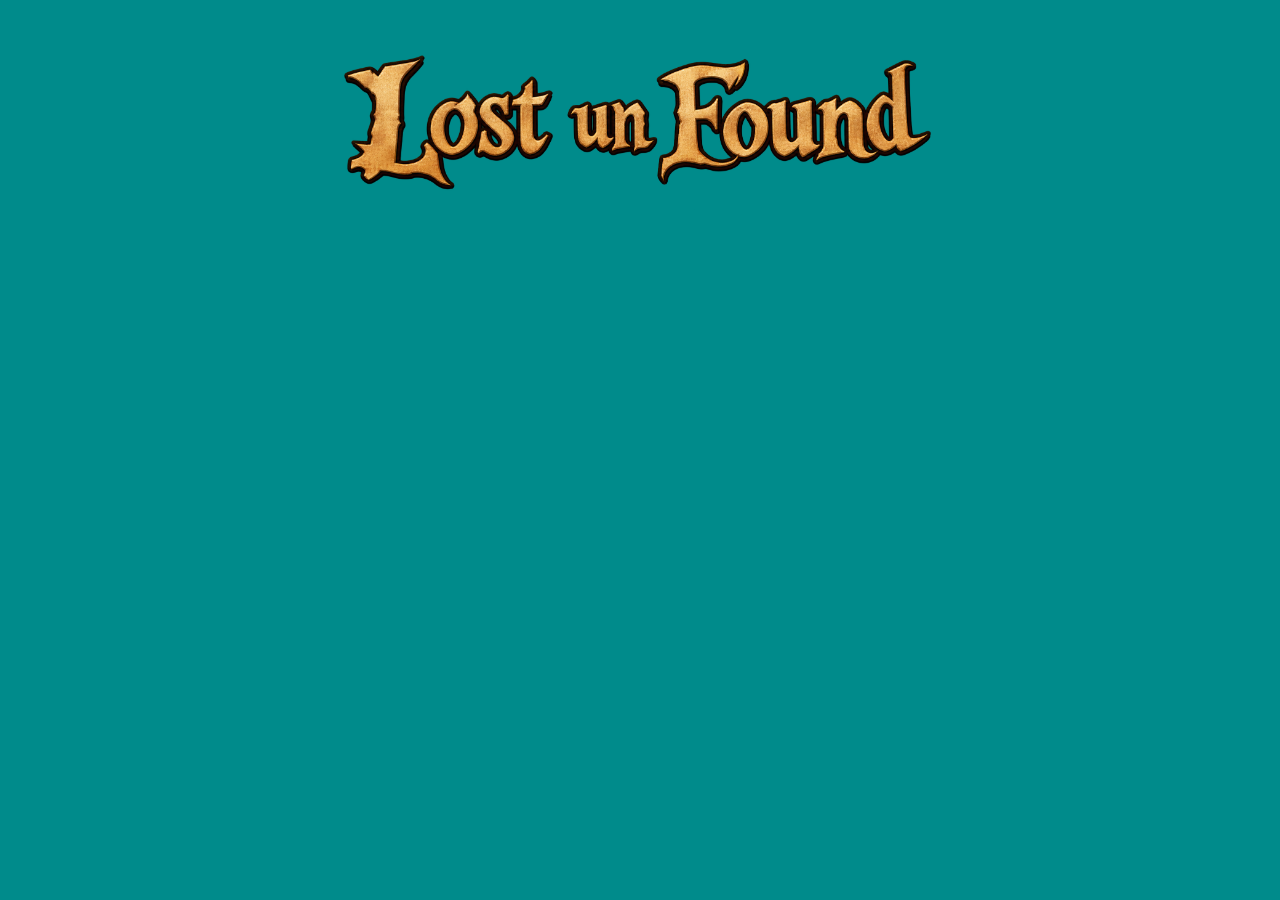
==== index.html @ d98f2876 "README.md update | Icon.ico & Title.png implementation into index.html" ====
<!DOCTYPE html>
<html lang="en">
<head>
    <meta charset="UTF-8">
    <link rel="stylesheet" href="index_style.css">
    <link href="https://fonts.googleapis.com/css2?family=Pirata+One&display=swap" rel="stylesheet">

    <link rel="icon" href="/assets/Icon.ico" type="image/x-icon">
    <title>LostUnFound</title>
</head>
<body>
<!-- Comment
    is like this-->


<img src="assets/Title.png" class="title_hp"/>
<h1>

</h1>
    <p>

    </p>
    <script>

    </script>
</body>
</html>
---- index_style.css ----
.pirate-text {
    font-family: 'Pirata One', fantasy;
}

.title_hp{
    display: block;
    margin: 0 auto;
    height: auto;
    width: 100%;
    max-width: 50vw;
}
body {
    background: darkcyan;
}
/*
h1 {
    text-align: center;
    font-size: 500%;
    font-family: "Pirata One";
    -webkit-text-stroke: 1px antiquewhite;
    color:  gold;
                                                                      ***
    filter: drop-shadow(4px 4px 0px rgba(0, 0, 0, 1));
*/
/* *** h-offset | v-offset | blur | color
};
*/
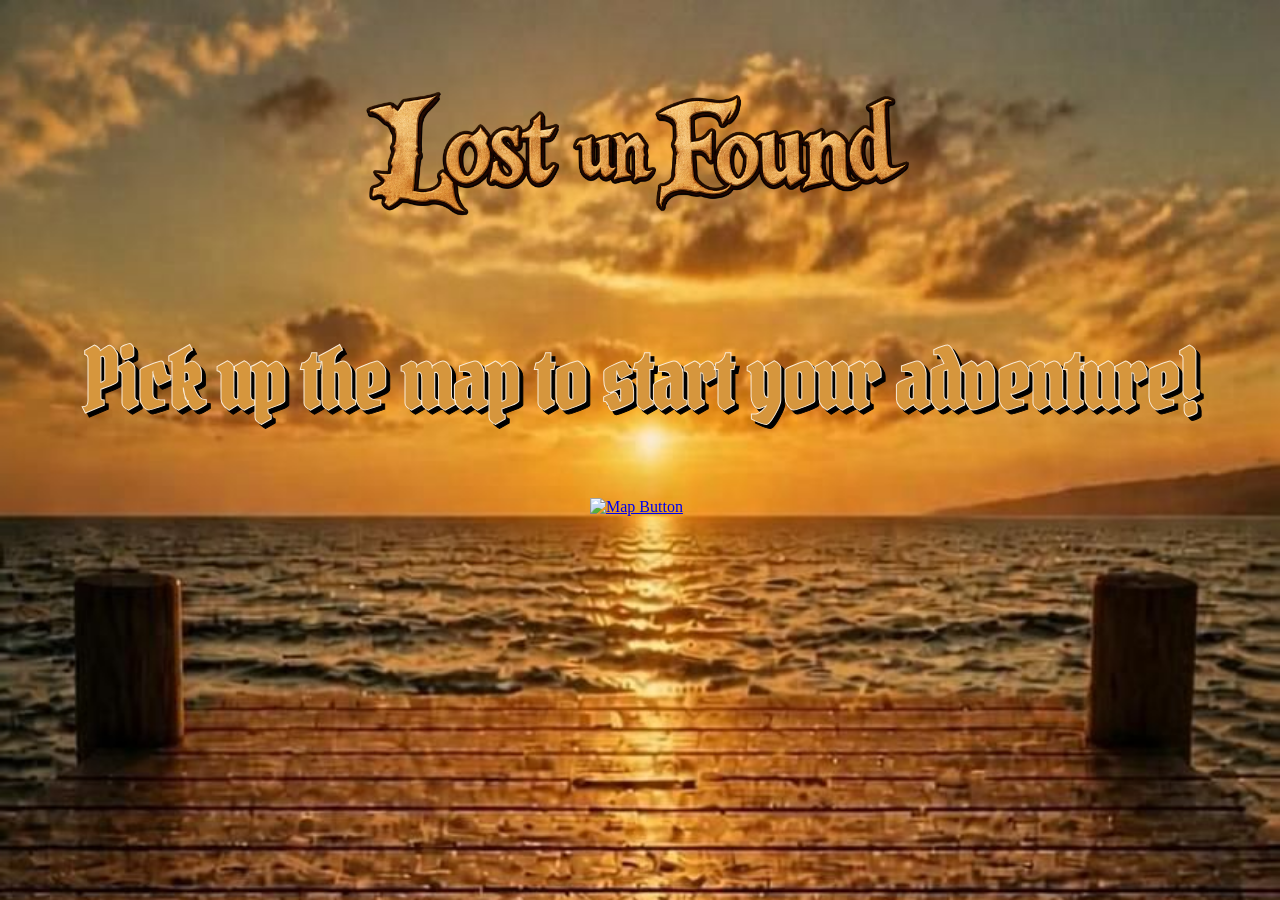
==== commit 90e84fa5: "Added header (shows when scrolling) Different layout optimizations for Desktop/Mobile Added button t" ====
--- a/index.html
+++ b/index.html
@@ -1,27 +1,40 @@
 <!DOCTYPE html>
 <html lang="en">
-<head>
-    <meta charset="UTF-8">
-    <link rel="stylesheet" href="index_style.css">
-    <link href="https://fonts.googleapis.com/css2?family=Pirata+One&display=swap" rel="stylesheet">
+<script src="index_script.js" defer></script>
 
-    <link rel="icon" href="/assets/Icon.ico" type="image/x-icon">
-    <title>LostUnFound</title>
-</head>
-<body>
-<!-- Comment
-    is like this-->
+    <head>
+        <meta charset="UTF-8">
+        <meta name="viewport" content="width=device-width, initial-scale=1, user-scalable=no" />
+        <link rel="stylesheet" href="index_style.css">
+        <link href="https://fonts.googleapis.com/css2?family=Pirata+One&display=swap" rel="stylesheet">
+
+        <!-- Tab bar -->
+        <link rel="icon" href="/assets/Icon.ico" type="image/x-icon">
+        <title>LostUnFound</title>
+    </head>
+
+        <body>
+            <!-- Header -->
+            <header class="header" id="header">
 
 
-<img src="assets/Title.png" class="title_hp"/>
-<h1>
+                <img src="assets/Title.png" alt="Lost un Found"/>
 
-</h1>
-    <p>
+            </header>
 
-    </p>
-    <script>
+            <!-- Main Body -->
+            <img src="assets/Title.png" class="title-image" alt="Lost un Found"/>
+            <h2>
+                Pick up the map to start your adventure!
+            </h2>
 
-    </script>
-</body>
+            <a class="map-button" href="app.html" aria-label="Open map">
+                <img src="https://cdn-icons-png.flaticon.com/512/1355/1355893.png" alt="Map Button">
+            </a>
+
+        </body>
+
+    <footer>
+
+    </footer>
 </html>
--- a/index_style.css
+++ b/index_style.css
@@ -1,27 +1,93 @@
-.pirate-text {
-    font-family: 'Pirata One', fantasy;
+#header {
+    position: fixed;
+    inset: 0 0 auto;
+    z-index: 10;
+    padding: 0.5rem 1rem;
+    transform: translateY(-100%);
+    transition: transform 0.3s ease;
 }
 
-.title_hp{
+#header img {
+    background: saddlebrown ;
     display: block;
+    width: 160px;
+    height: auto;
     margin: 0 auto;
+}
+
+#header.visible {
+    transform: translateY(0);
+}
+
+.title-image {
+    display: block;
+    width: 100%;
     height: auto;
-    width: 100%;
-    max-width: 50vw;
+    max-inline-size: 50%;
+    margin: 0 auto;
+    /*transition: opacity 0.2s ease;*/
 }
-body {
-    background: darkcyan;
+
+/*
+.title-image.hidden {
+    opacity: 0;
 }
-/*
-h1 {
+*/
+
+body{
+                /* TEMPORARY IMAGE v */
+    background-image: url("assets/Dock.png");
+    background-size: cover;
+    background-repeat: no-repeat;
+    padding: 3rem;
+    margin: 0;
+}
+
+h2 {
     text-align: center;
     font-size: 500%;
-    font-family: "Pirata One";
+    font-family: "Pirata One", serif;
     -webkit-text-stroke: 1px antiquewhite;
-    color:  gold;
-                                                                      ***
+    color: #d6963d;
+
+    /* *** h-offset | v-offset | blur | color*/
     filter: drop-shadow(4px 4px 0px rgba(0, 0, 0, 1));
-*/
-/* *** h-offset | v-offset | blur | color
-};
-*/+}
+
+.map-button {
+    display: block;
+    width: fit-content;
+    margin-inline: auto;
+}
+
+.map-button img {
+    display: block;
+    width: 100px;
+    height: 100px;
+    object-fit: contain;
+    transition: transform 0.2s ease;
+}
+
+.map-button:hover img {
+    transform: scale(1.2);
+}
+
+
+
+
+/*  Mobile  */
+@media (max-width: 600px) {
+    body {
+        padding: 1rem;
+    }
+
+    .title-image {
+        max-inline-size: 80%;
+    }
+
+    .map-button img {
+        width: 50px;
+        height: 50px;
+        object-fit: contain;
+    }
+}
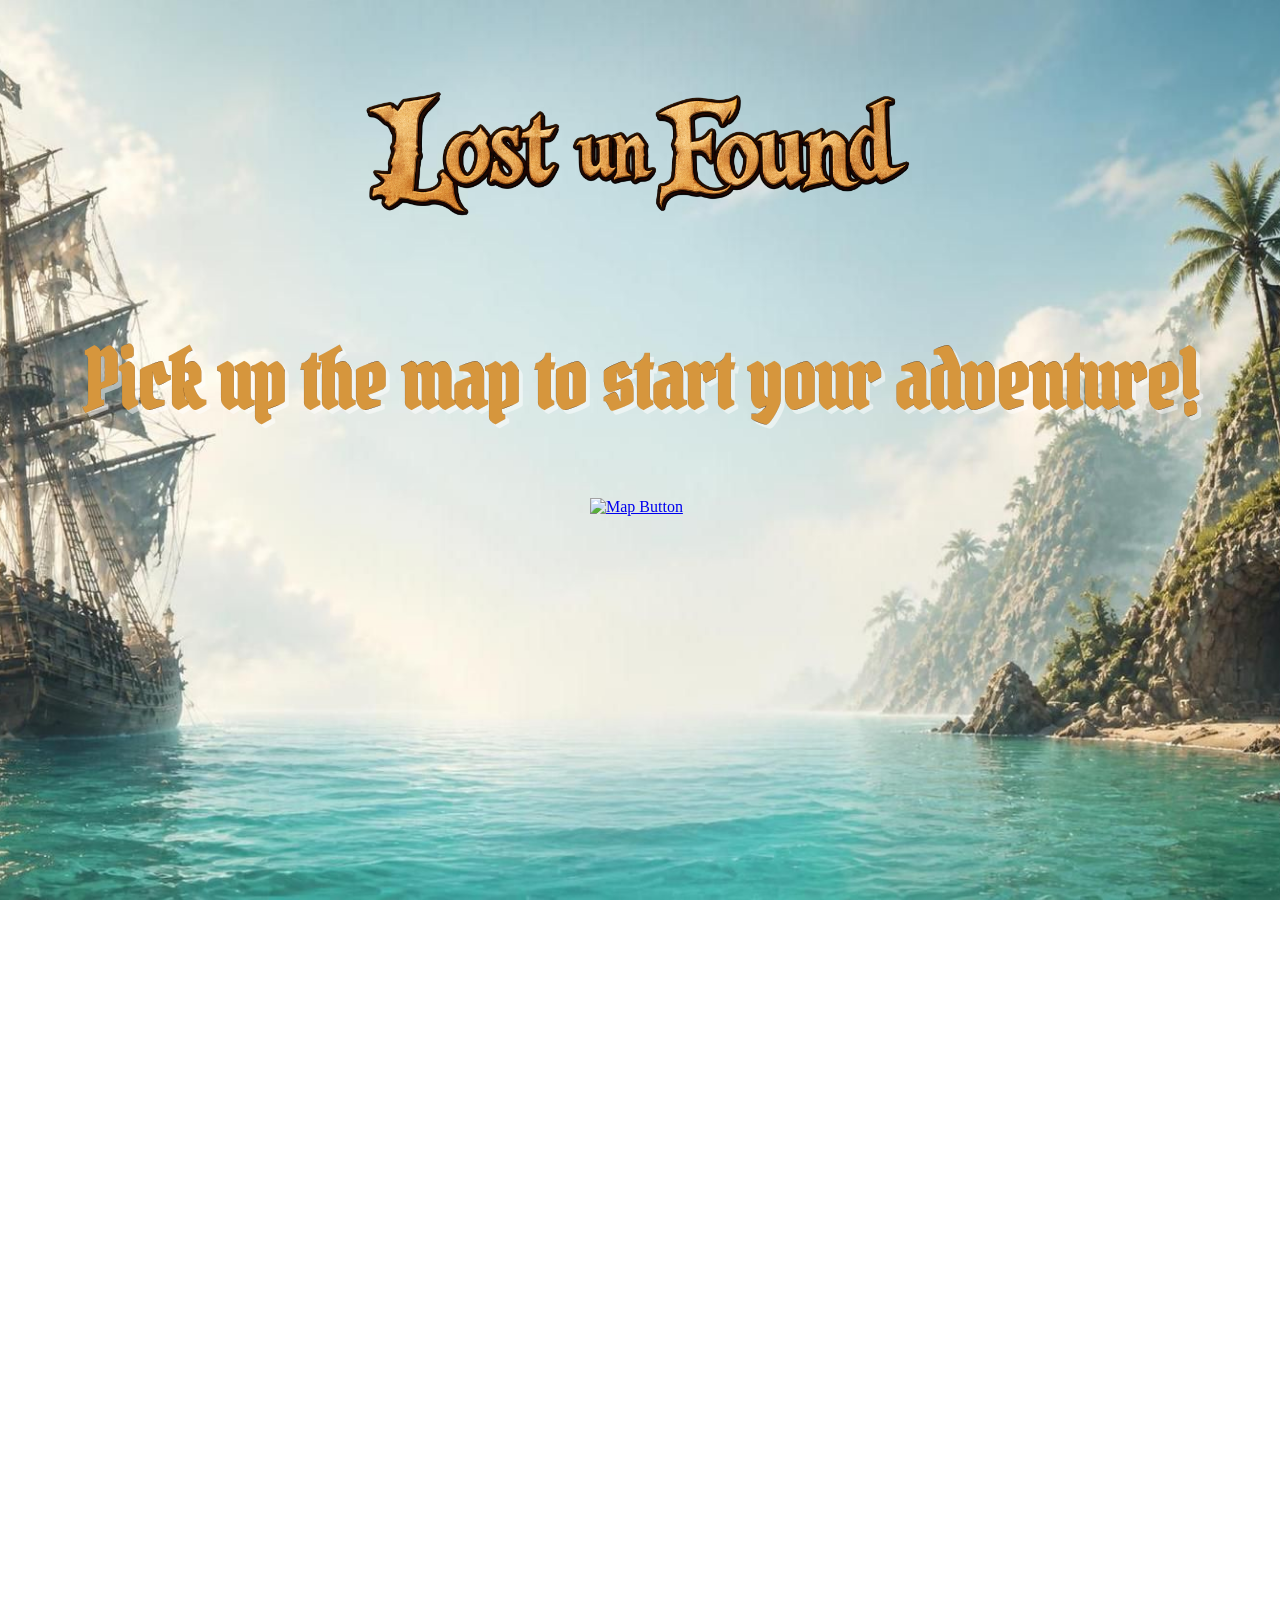
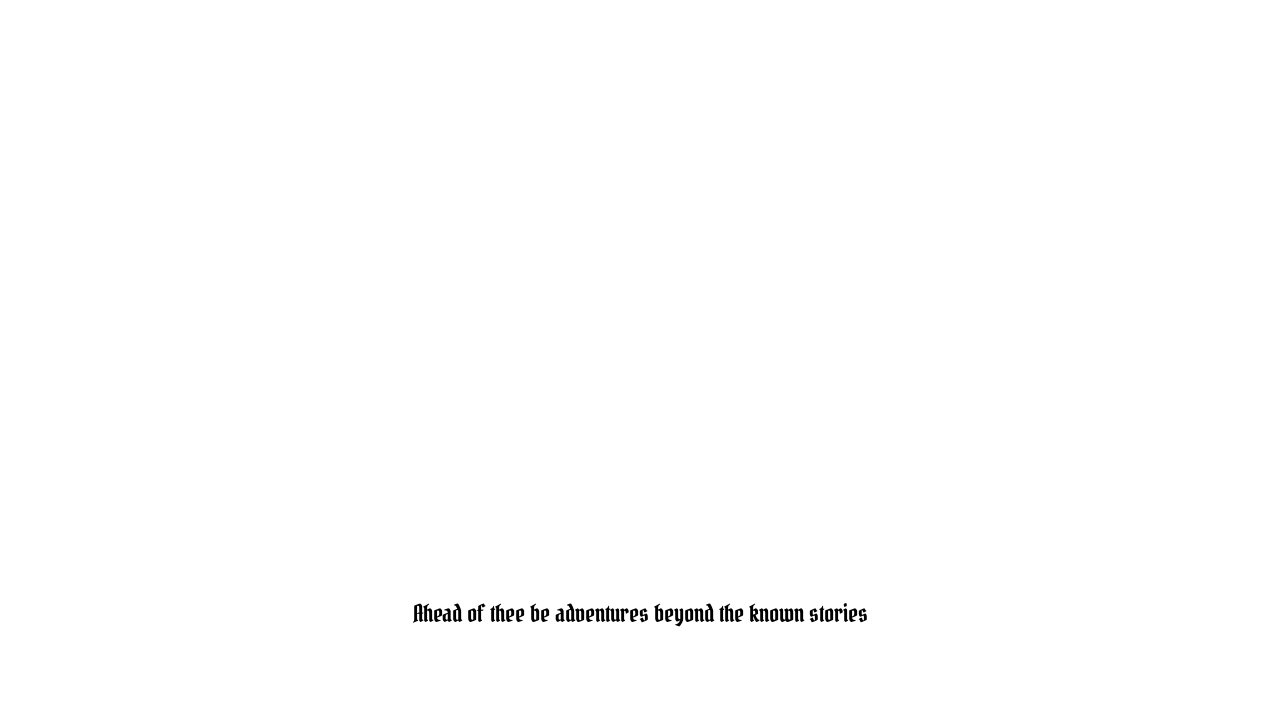
==== commit ecc9899b: "Welcome Page README Replaced wallpaper picture" ====
--- a/index.html
+++ b/index.html
@@ -14,9 +14,10 @@
     </head>
 
         <body>
+
+
             <!-- Header -->
             <header class="header" id="header">
-
 
                 <img src="assets/Title.png" alt="Lost un Found"/>
 
@@ -24,13 +25,18 @@
 
             <!-- Main Body -->
             <img src="assets/Title.png" class="title-image" alt="Lost un Found"/>
-            <h2>
+            <h2 class="start-prompt">
                 Pick up the map to start your adventure!
             </h2>
 
             <a class="map-button" href="app.html" aria-label="Open map">
                 <img src="https://cdn-icons-png.flaticon.com/512/1355/1355893.png" alt="Map Button">
             </a>
+            <p class="first-normal-text">
+                Ahead of thee be adventures beyond the known stories
+
+            </p>
+
 
         </body>
 
--- a/index_style.css
+++ b/index_style.css
@@ -1,23 +1,62 @@
+@keyframes fade-in {
+    from { opacity: 0; }
+    to   { opacity: 1; }
+}
+
+@keyframes slide-up {
+    from { transform: translateY(100%) }
+    to   { transform: translateY(0%) }
+}
+
+@keyframes slide-down {
+    from { transform: translateY(-100%) }
+    to   { transform: translateY(0%) }
+
+}
+
 #header {
     position: fixed;
     inset: 0 0 auto;
     z-index: 10;
     padding: 0.5rem 1rem;
-    transform: translateY(-100%);
-    transition: transform 0.3s ease;
 }
 
 #header img {
-    background: saddlebrown ;
+
     display: block;
     width: 160px;
     height: auto;
     margin: 0 auto;
+    visibility: hidden;
 }
 
-#header.visible {
-    transform: translateY(0);
+
+body {
+    position: relative;
+    padding: 3rem;
+    margin: 0;
+    background: url("assets/Sea.jpeg") top center / cover no-repeat fixed;
 }
+
+/*
+body::before {
+    content: "";
+    position: absolute;
+    inset: 0;
+    background: url("assets/Sea.jpeg")  top center / cover no-repeat;
+    z-index: -2;
+}
+*/
+/*
+body::after {
+    content: "";
+    position: fixed;
+    inset: 0;
+    background: rgba(0, 0, 0, 0);
+    z-index: -1;
+}
+*/
+
 
 .title-image {
     display: block;
@@ -25,39 +64,32 @@
     height: auto;
     max-inline-size: 50%;
     margin: 0 auto;
-    /*transition: opacity 0.2s ease;*/
+    animation: fade-in 4s ease 0.5s both;
 }
 
-/*
-.title-image.hidden {
-    opacity: 0;
-}
-*/
-
-body{
-                /* TEMPORARY IMAGE v */
-    background-image: url("assets/Dock.png");
-    background-size: cover;
-    background-repeat: no-repeat;
-    padding: 3rem;
+.title-image-copy {
+    position: fixed;
+    top: 0;
+    left: 0;
+    z-index: 20;
+    display: block;
+    height: auto;
+    max-inline-size: none;
     margin: 0;
+    pointer-events: none;
+    animation: none;
+    will-change: transform, width;
 }
 
-h2 {
-    text-align: center;
-    font-size: 500%;
-    font-family: "Pirata One", serif;
-    -webkit-text-stroke: 1px antiquewhite;
-    color: #d6963d;
-
-    /* *** h-offset | v-offset | blur | color*/
-    filter: drop-shadow(4px 4px 0px rgba(0, 0, 0, 1));
+.start-prompt {
+    animation: fade-in 5s ease 1.5s both, slide-down 2.5s ease-in-out 1.5s both;
 }
 
 .map-button {
     display: block;
     width: fit-content;
     margin-inline: auto;
+    animation: fade-in 1s ease 3s both, slide-up 750ms ease-in-out 3s both;
 }
 
 .map-button img {
@@ -66,23 +98,48 @@
     height: 100px;
     object-fit: contain;
     transition: transform 0.2s ease;
+
 }
 
 .map-button:hover img {
     transform: scale(1.2);
 }
 
+h2 {
+    text-align: center;
+    font-size: 500%;
+    font-family: "Pirata One", serif;
+    -webkit-text-stroke: 0.001em #1a0400;
+    color: #d6963d;
+    /* *** h-offset | v-offset | blur | color*/
+    filter: drop-shadow(4px 4px 0px rgba(500, 500, 500, 0.5));
+}
 
+p {
+    text-align: center;
+    font-size: 150%;
+    font-family: "Pirata One", serif;
 
+}
+
+.first-normal-text {
+    margin-top: 100rem; /*12rem;*/
+}
 
 /*  Mobile  */
 @media (max-width: 600px) {
     body {
         padding: 1rem;
+        background: url("assets/Vertical-Sea.jpeg") top center / cover no-repeat fixed;
+
     }
 
     .title-image {
         max-inline-size: 80%;
+    }
+
+    h2 {
+        font-size: 200%;
     }
 
     .map-button img {
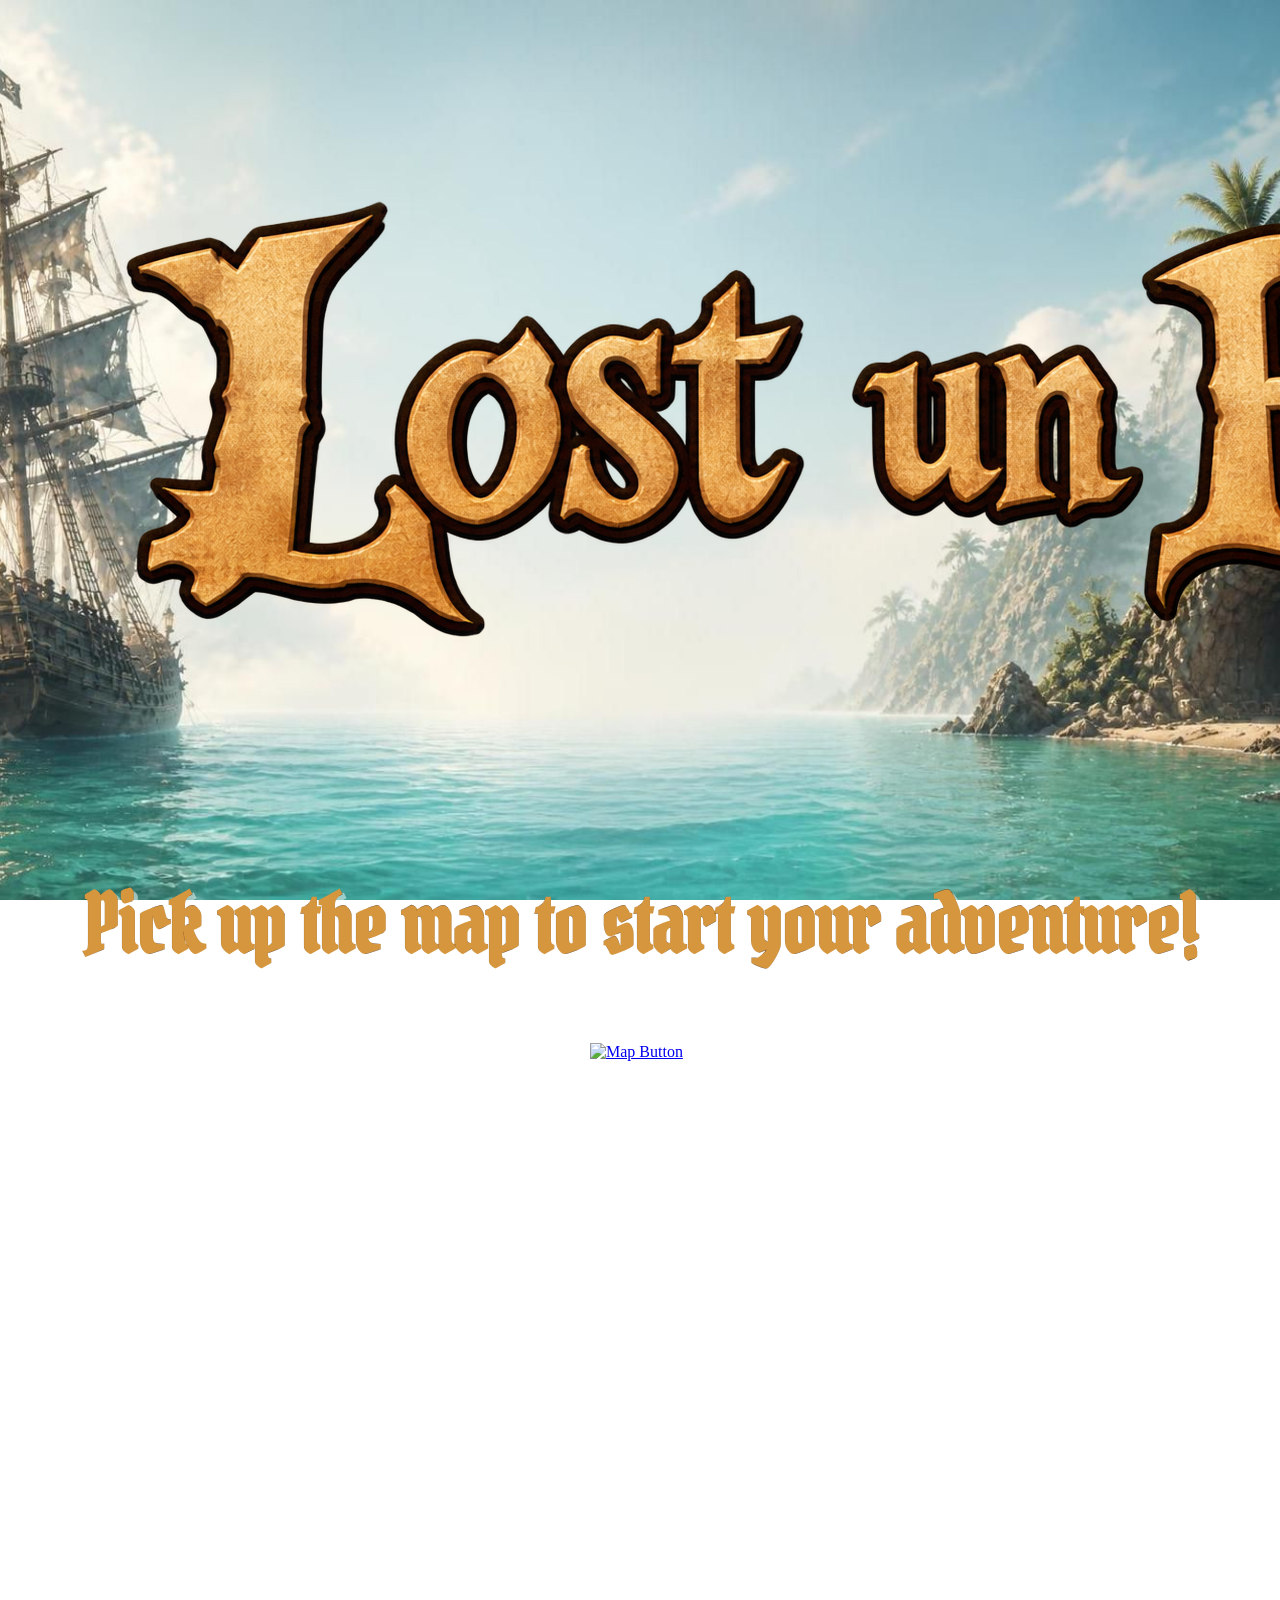
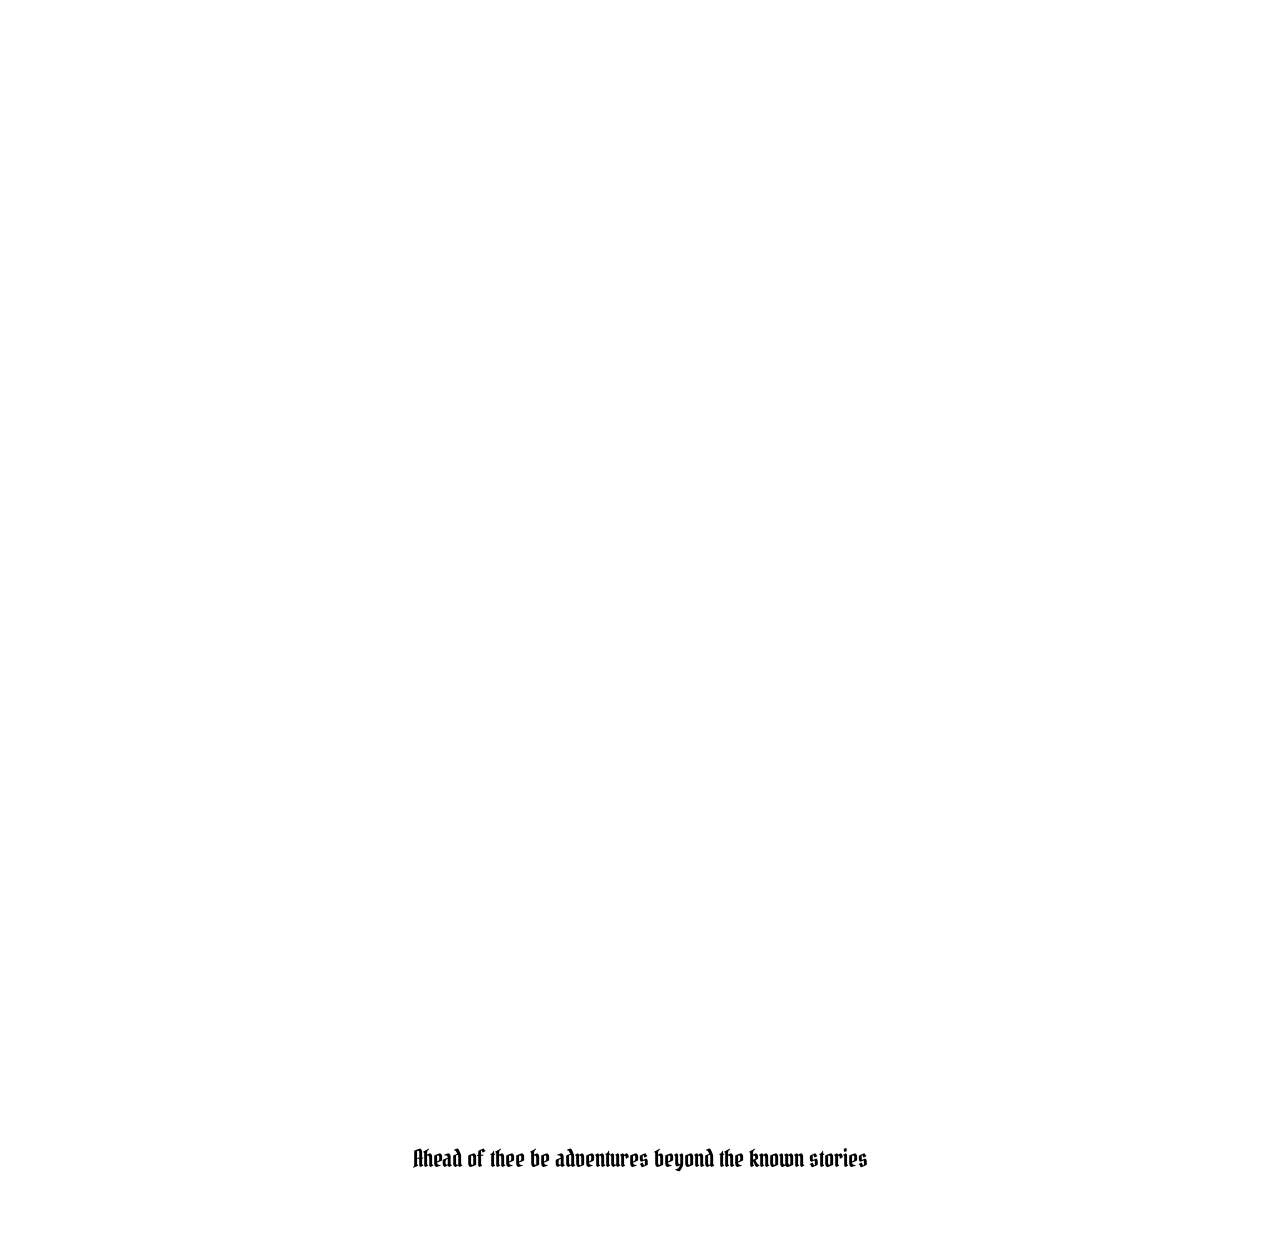
==== commit af944d63: "Index styling" ====
--- a/index.html
+++ b/index.html
@@ -1,11 +1,11 @@
 <!DOCTYPE html>
 <html lang="en">
-<script src="index_script.js" defer></script>
+
 
     <head>
         <meta charset="UTF-8">
+        <link rel="stylesheet" href="index_style.css">
         <meta name="viewport" content="width=device-width, initial-scale=1, user-scalable=no" />
-        <link rel="stylesheet" href="index_style.css">
         <link href="https://fonts.googleapis.com/css2?family=Pirata+One&display=swap" rel="stylesheet">
 
         <!-- Tab bar -->
@@ -24,7 +24,7 @@
             </header>
 
             <!-- Main Body -->
-            <img src="assets/Title.png" class="title-image" alt="Lost un Found"/>
+
             <h2 class="start-prompt">
                 Pick up the map to start your adventure!
             </h2>
@@ -34,7 +34,6 @@
             </a>
             <p class="first-normal-text">
                 Ahead of thee be adventures beyond the known stories
-
             </p>
 
 
--- a/index_style.css
+++ b/index_style.css
@@ -1,3 +1,4 @@
+/* Animation Declarations */
 @keyframes fade-in {
     from { opacity: 0; }
     to   { opacity: 1; }
@@ -11,52 +12,16 @@
 @keyframes slide-down {
     from { transform: translateY(-100%) }
     to   { transform: translateY(0%) }
-
-}
-
-#header {
-    position: fixed;
-    inset: 0 0 auto;
-    z-index: 10;
-    padding: 0.5rem 1rem;
-}
-
-#header img {
-
-    display: block;
-    width: 160px;
-    height: auto;
-    margin: 0 auto;
-    visibility: hidden;
 }
 
 
+/* Main */
 body {
     position: relative;
     padding: 3rem;
     margin: 0;
     background: url("assets/Sea.jpeg") top center / cover no-repeat fixed;
 }
-
-/*
-body::before {
-    content: "";
-    position: absolute;
-    inset: 0;
-    background: url("assets/Sea.jpeg")  top center / cover no-repeat;
-    z-index: -2;
-}
-*/
-/*
-body::after {
-    content: "";
-    position: fixed;
-    inset: 0;
-    background: rgba(0, 0, 0, 0);
-    z-index: -1;
-}
-*/
-
 
 .title-image {
     display: block;
@@ -82,6 +47,13 @@
 }
 
 .start-prompt {
+    text-align: center;
+    font-size: 500%;
+    font-family: "Pirata One", serif;
+    -webkit-text-stroke: 0.001em #1a0400;
+    color: #d6963d;
+    /* *** h-offset | v-offset | blur | color*/
+    filter: drop-shadow(4px 4px 0px rgba(500, 500, 500, 0.5));
     animation: fade-in 5s ease 1.5s both, slide-down 2.5s ease-in-out 1.5s both;
 }
 
@@ -105,14 +77,8 @@
     transform: scale(1.2);
 }
 
-h2 {
-    text-align: center;
-    font-size: 500%;
-    font-family: "Pirata One", serif;
-    -webkit-text-stroke: 0.001em #1a0400;
-    color: #d6963d;
-    /* *** h-offset | v-offset | blur | color*/
-    filter: drop-shadow(4px 4px 0px rgba(500, 500, 500, 0.5));
+.first-normal-text {
+    margin-top: 100rem; /*12rem;*/
 }
 
 p {
@@ -120,10 +86,6 @@
     font-size: 150%;
     font-family: "Pirata One", serif;
 
-}
-
-.first-normal-text {
-    margin-top: 100rem; /*12rem;*/
 }
 
 /*  Mobile  */
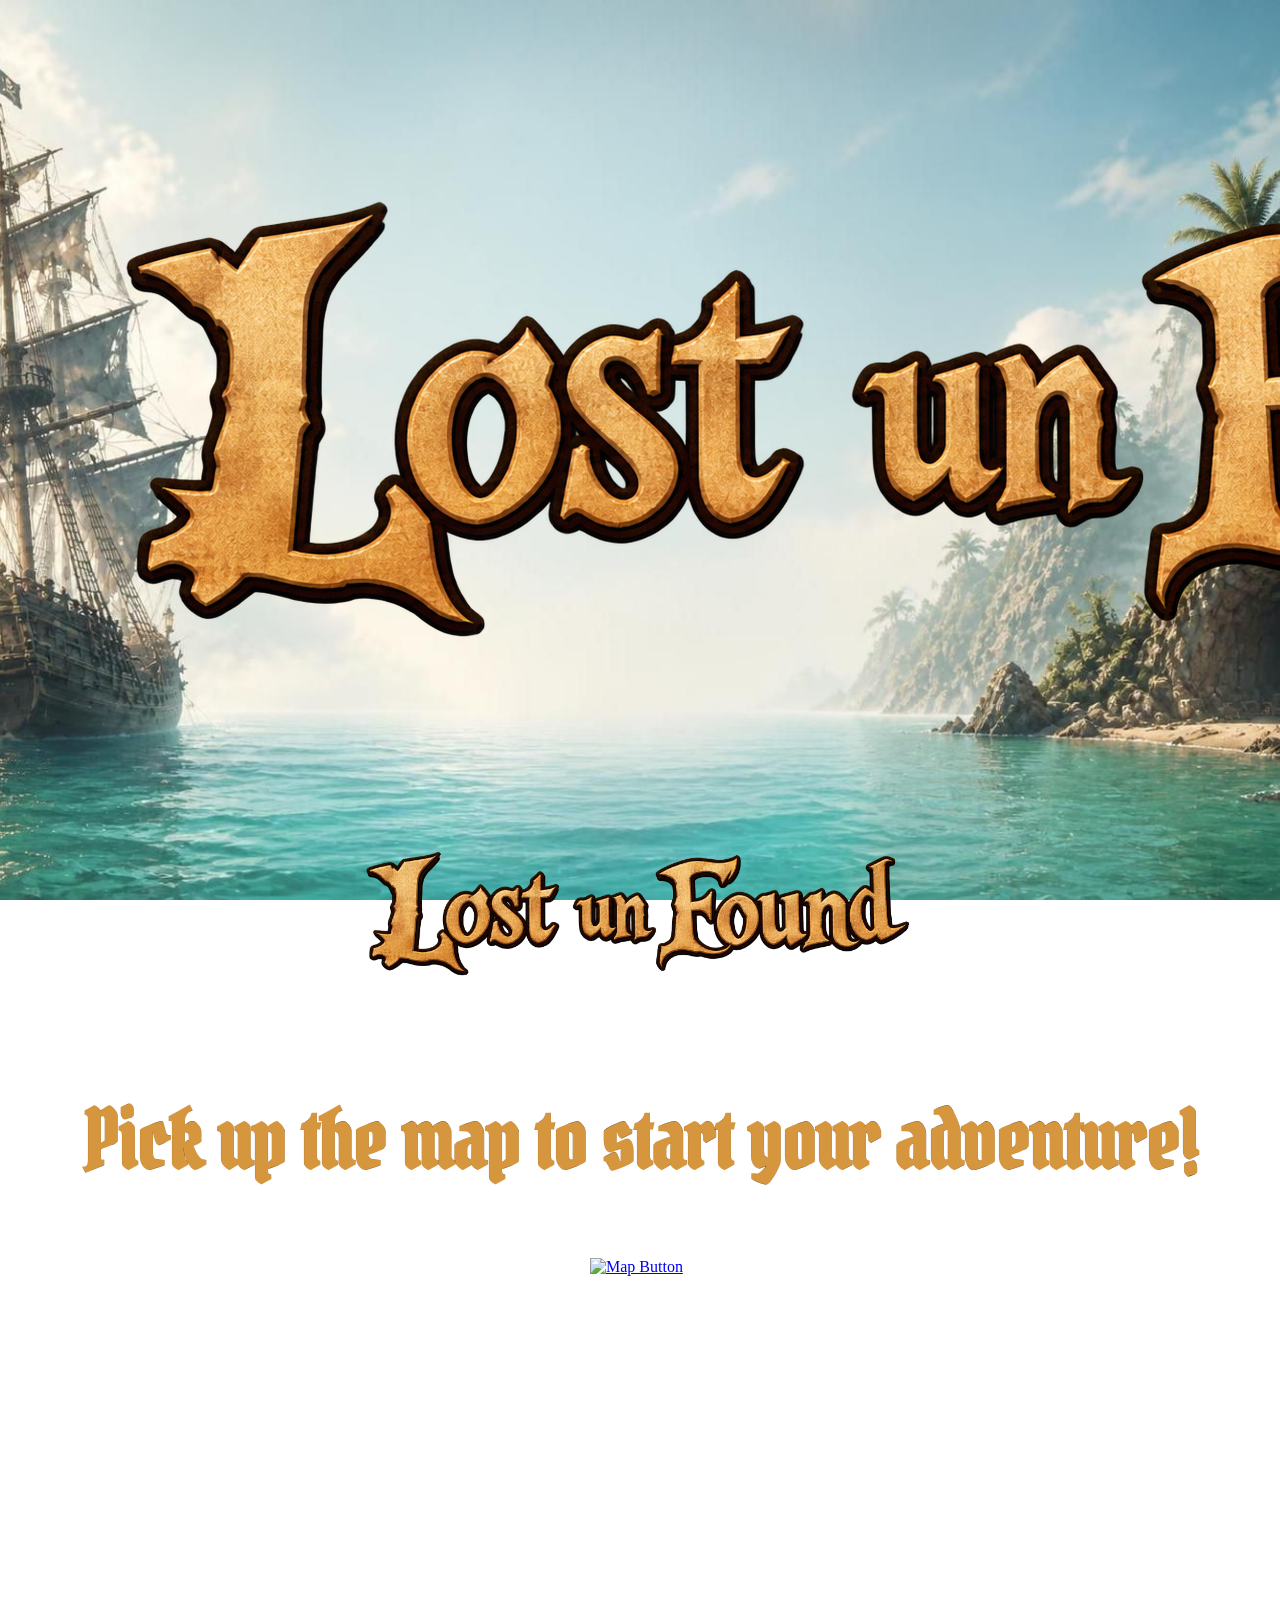
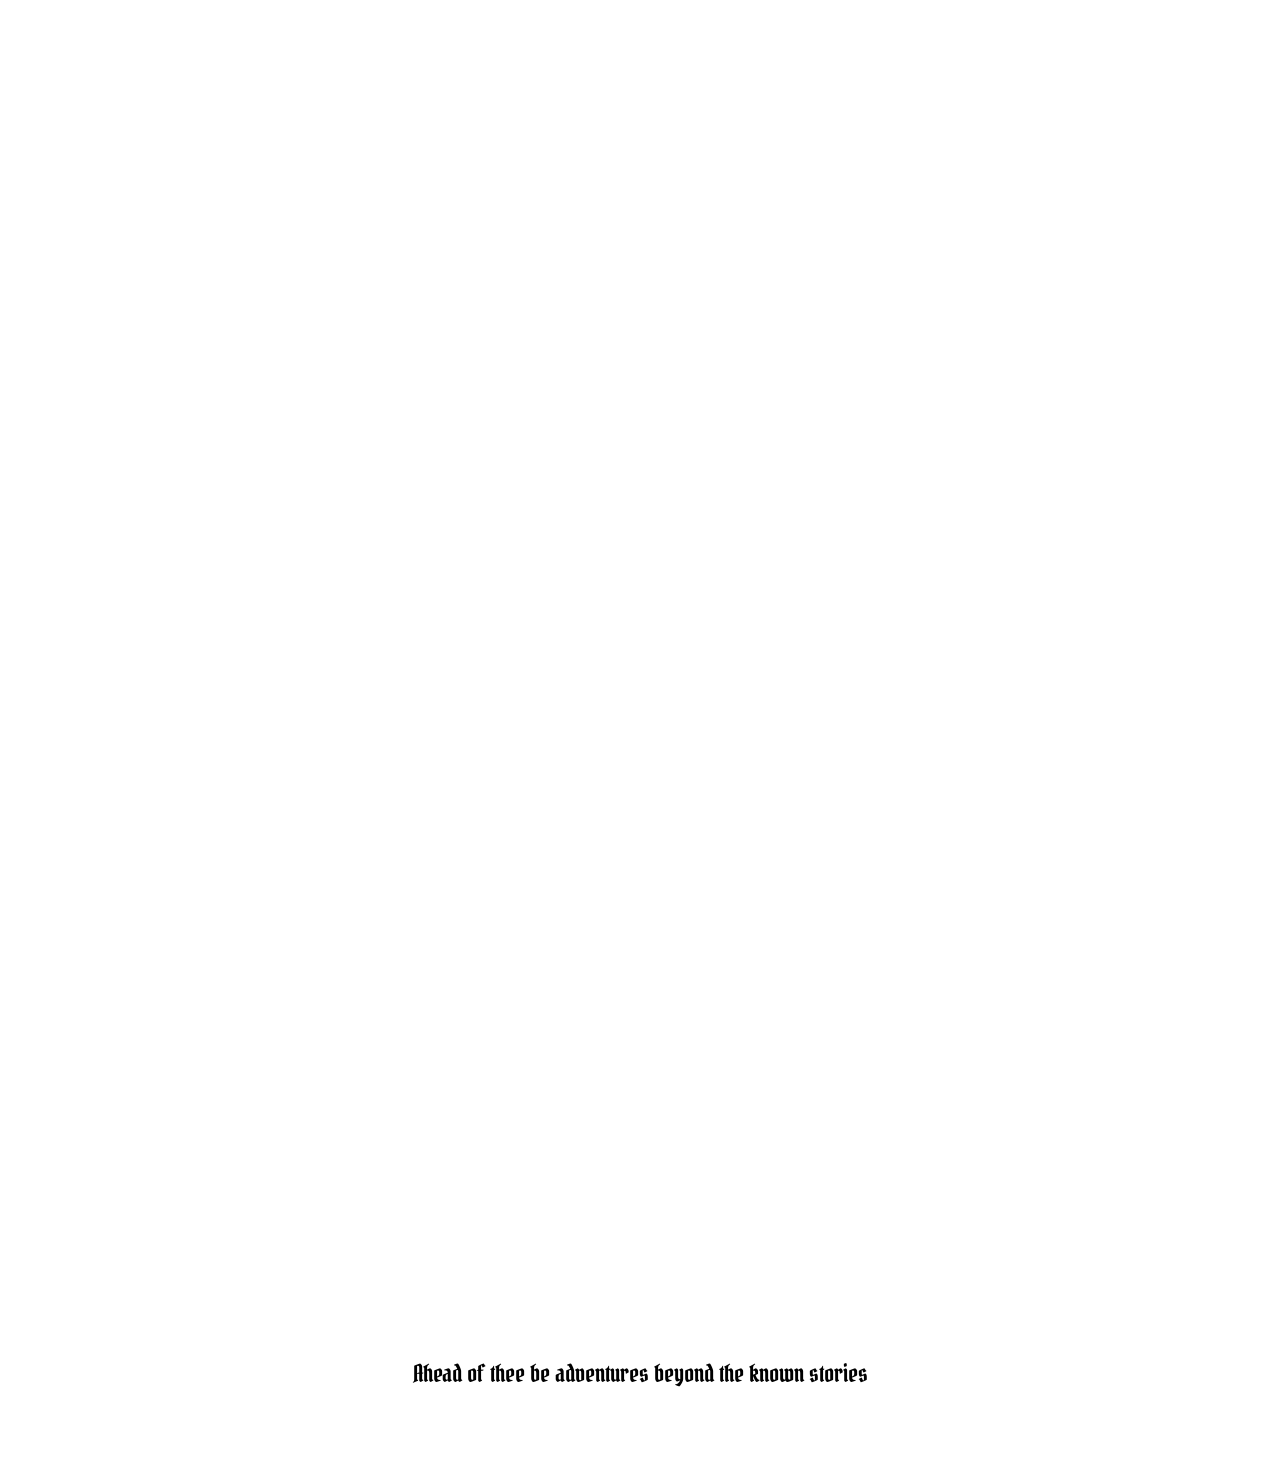
==== commit d973738b: "Renamed start and list" ====
--- a/index.html
+++ b/index.html
@@ -1,11 +1,11 @@
 <!DOCTYPE html>
 <html lang="en">
-
+<script src="index_script.js" defer></script>
 
     <head>
         <meta charset="UTF-8">
+        <meta name="viewport" content="width=device-width, initial-scale=1, user-scalable=no" />
         <link rel="stylesheet" href="index_style.css">
-        <meta name="viewport" content="width=device-width, initial-scale=1, user-scalable=no" />
         <link href="https://fonts.googleapis.com/css2?family=Pirata+One&display=swap" rel="stylesheet">
 
         <!-- Tab bar -->
@@ -24,16 +24,17 @@
             </header>
 
             <!-- Main Body -->
-
+            <img src="assets/Title.png" class="title-image" alt="Lost un Found"/>
             <h2 class="start-prompt">
                 Pick up the map to start your adventure!
             </h2>
 
-            <a class="map-button" href="app.html" aria-label="Open map">
+            <a class="map-button" href="start.html" aria-label="Open map">
                 <img src="https://cdn-icons-png.flaticon.com/512/1355/1355893.png" alt="Map Button">
             </a>
             <p class="first-normal-text">
                 Ahead of thee be adventures beyond the known stories
+
             </p>
 
 
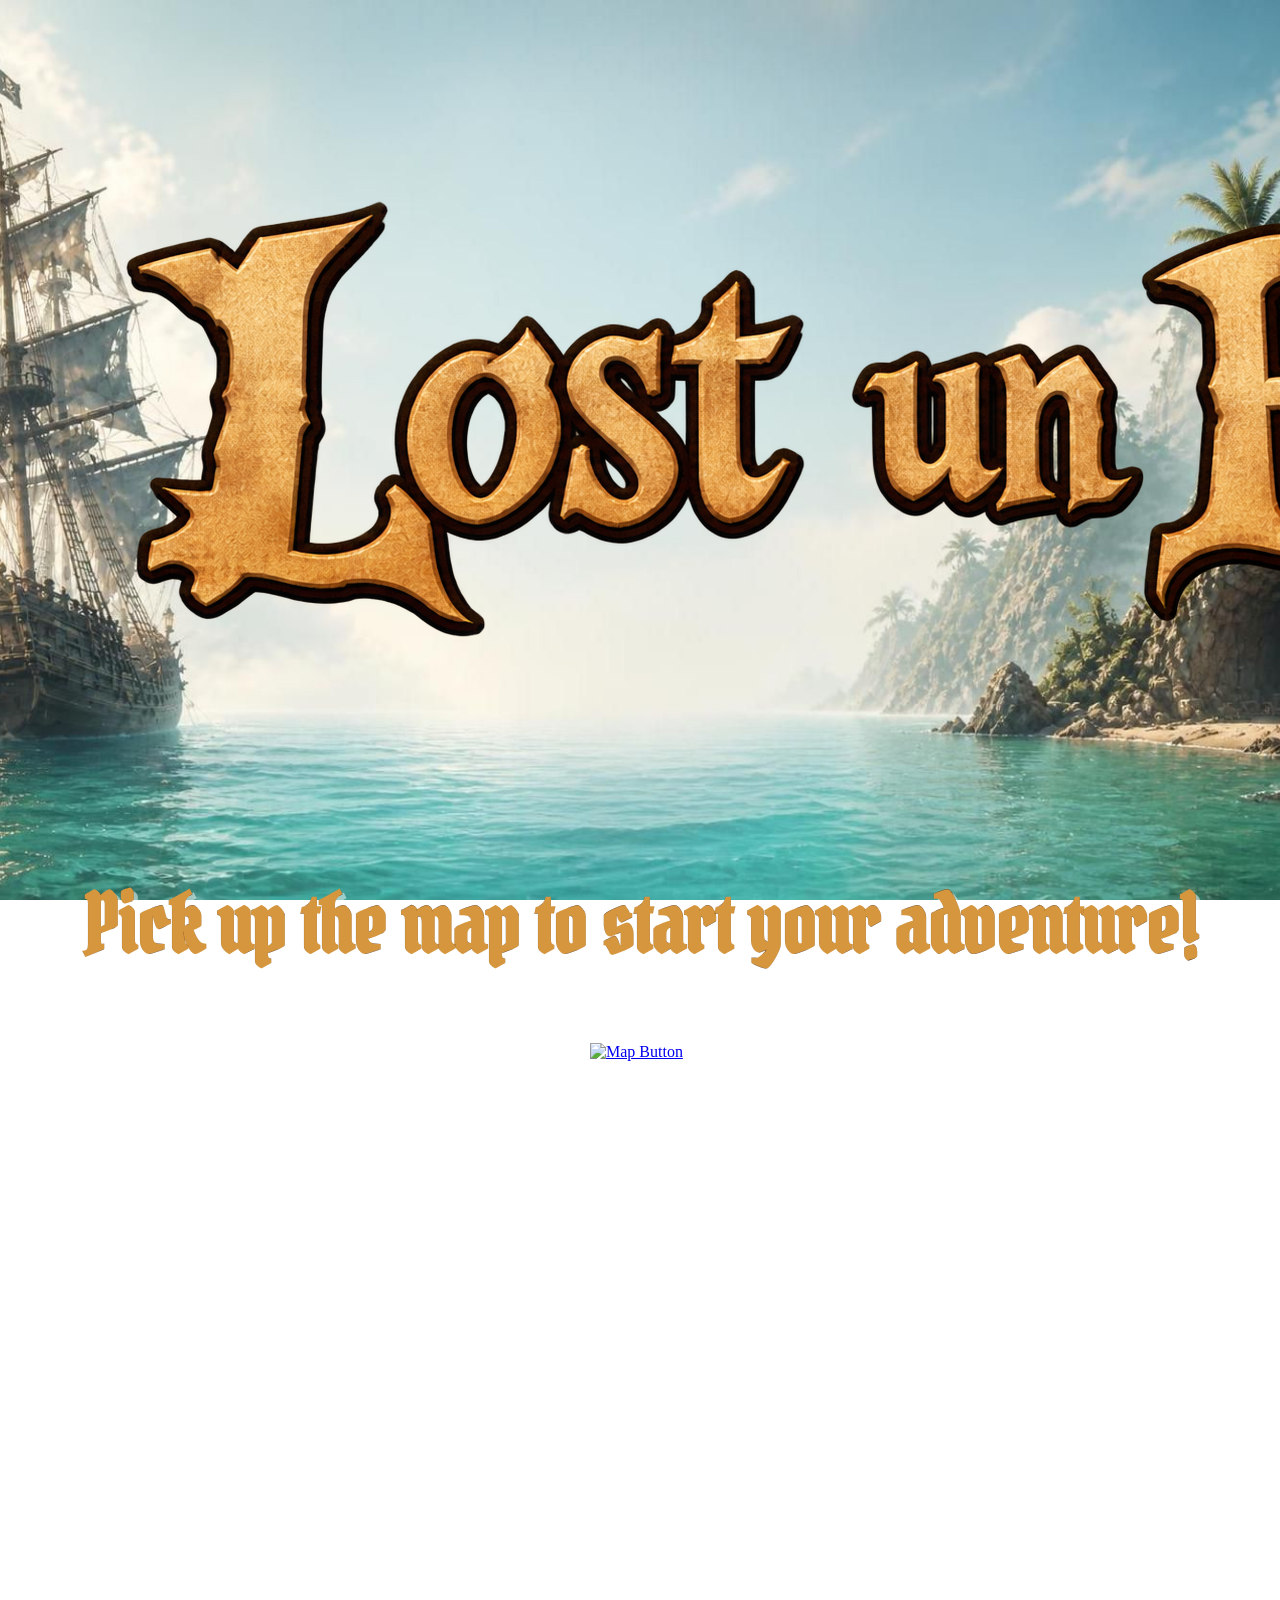
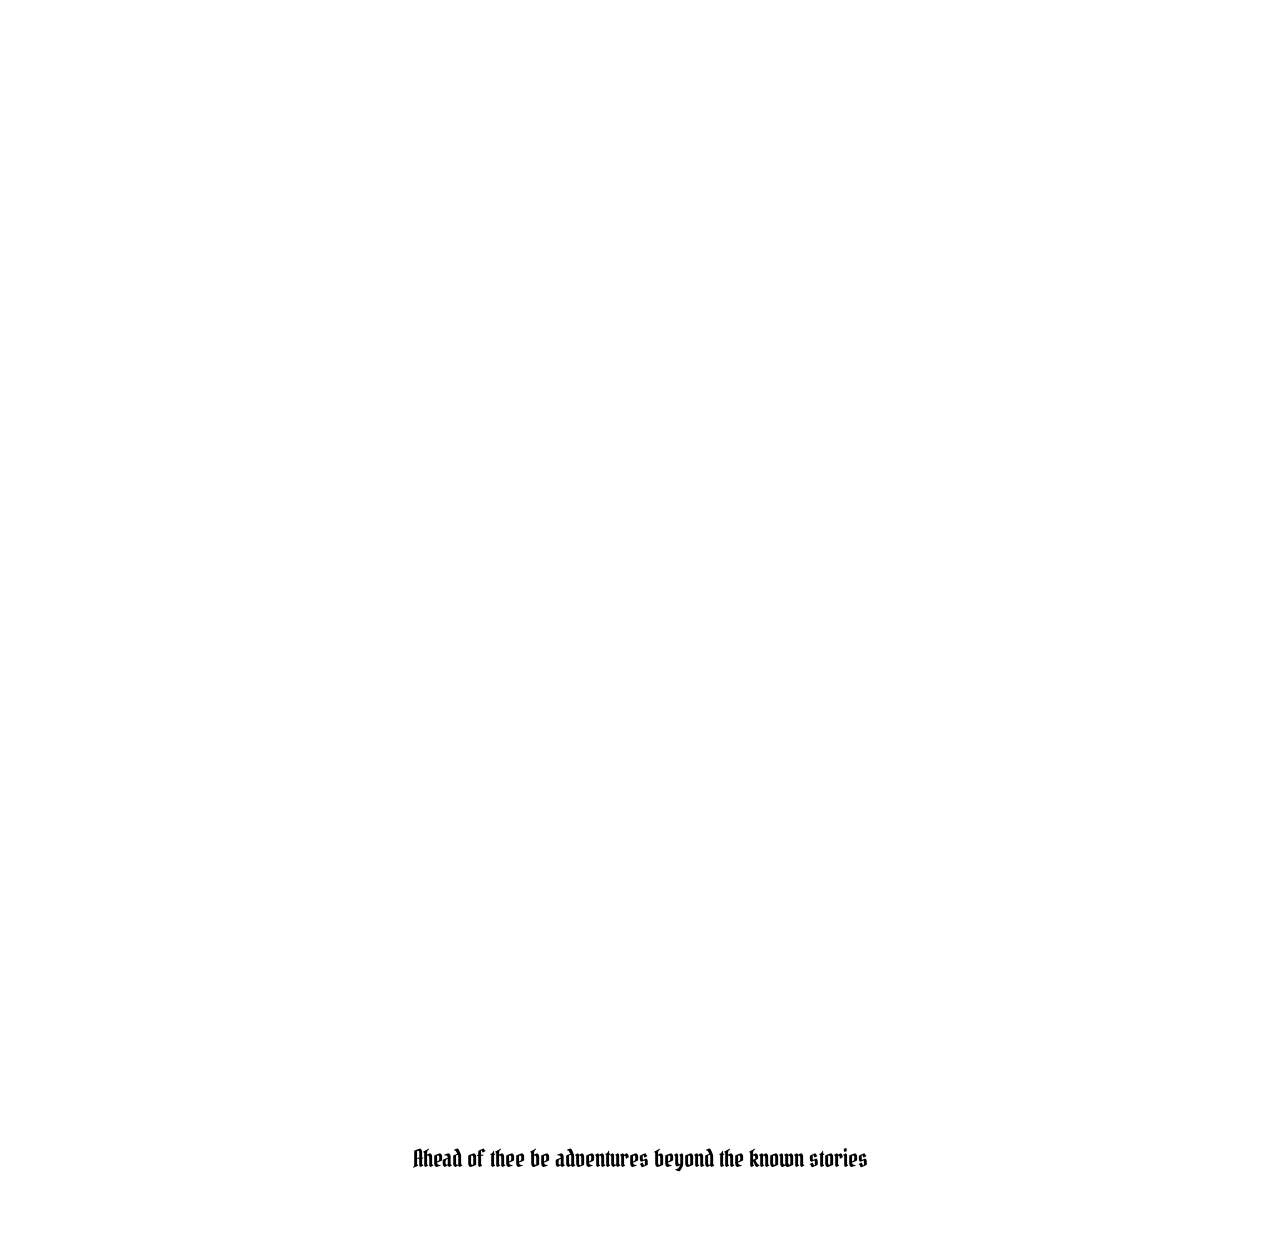
==== commit f7de89fa: "Merge remote-tracking branch 'origin/main'" ====
--- a/index.html
+++ b/index.html
@@ -1,11 +1,11 @@
 <!DOCTYPE html>
 <html lang="en">
-<script src="index_script.js" defer></script>
+
 
     <head>
         <meta charset="UTF-8">
+        <link rel="stylesheet" href="index_style.css">
         <meta name="viewport" content="width=device-width, initial-scale=1, user-scalable=no" />
-        <link rel="stylesheet" href="index_style.css">
         <link href="https://fonts.googleapis.com/css2?family=Pirata+One&display=swap" rel="stylesheet">
 
         <!-- Tab bar -->
@@ -24,7 +24,7 @@
             </header>
 
             <!-- Main Body -->
-            <img src="assets/Title.png" class="title-image" alt="Lost un Found"/>
+
             <h2 class="start-prompt">
                 Pick up the map to start your adventure!
             </h2>
@@ -34,7 +34,6 @@
             </a>
             <p class="first-normal-text">
                 Ahead of thee be adventures beyond the known stories
-
             </p>
 
 
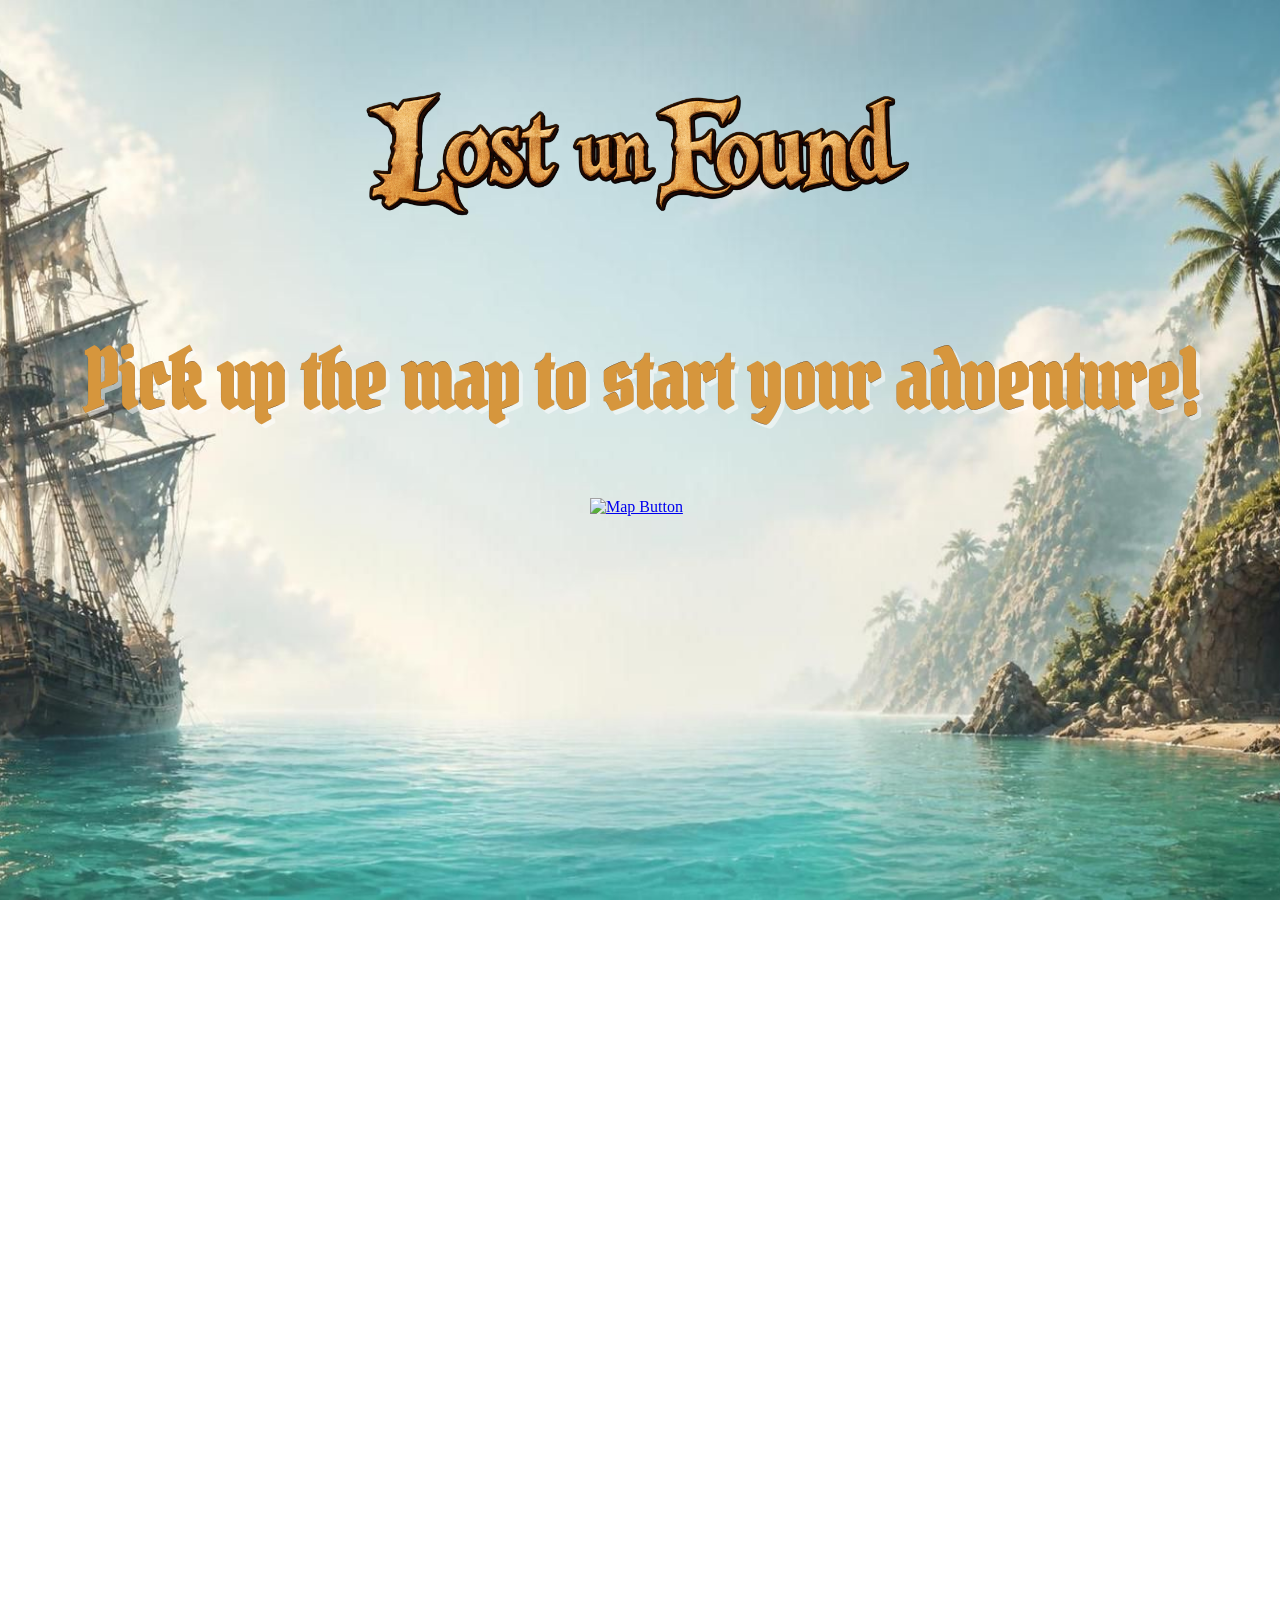
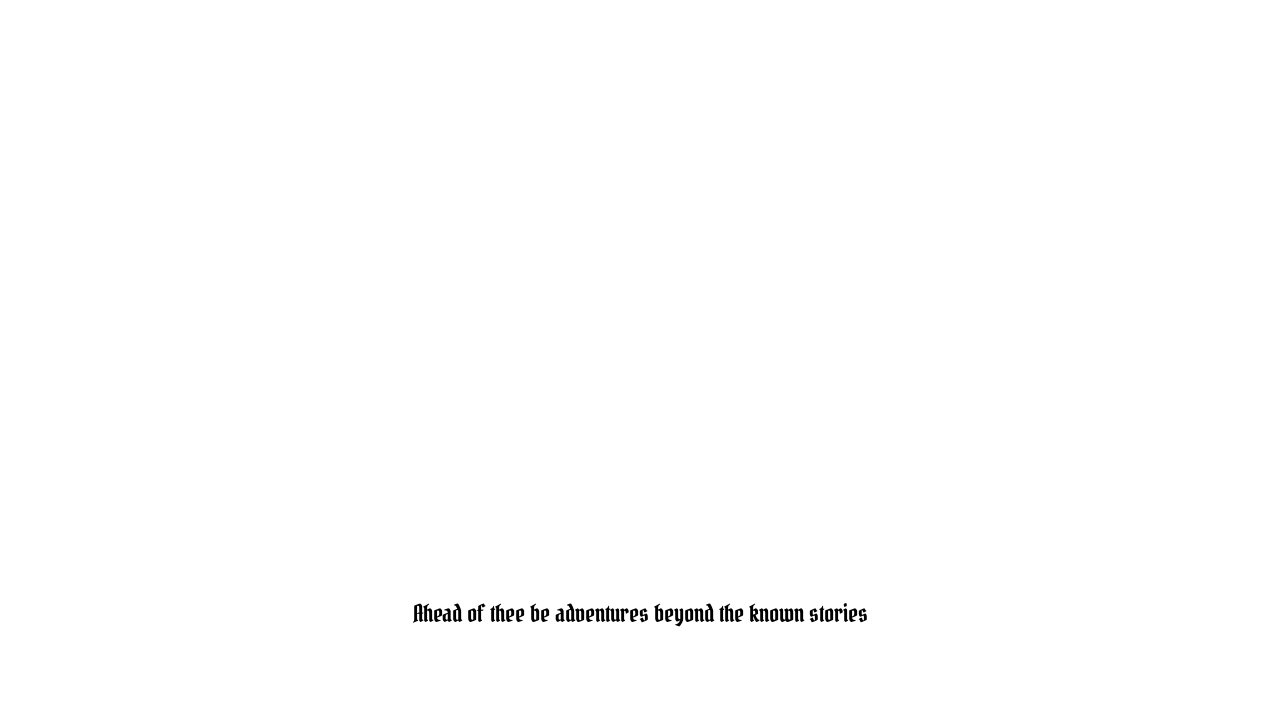
==== commit 426e2524: "Index style fix" ====
--- a/index.html
+++ b/index.html
@@ -16,20 +16,17 @@
         <body>
 
 
-            <!-- Header -->
-            <header class="header" id="header">
-
-                <img src="assets/Title.png" alt="Lost un Found"/>
-
-            </header>
 
             <!-- Main Body -->
+            <div class="title-image">
+            <img src="assets/Title.png" alt="Lost un Found"/>
+            </div>
 
             <h2 class="start-prompt">
                 Pick up the map to start your adventure!
             </h2>
 
-            <a class="map-button" href="start.html" aria-label="Open map">
+            <a class="map-button" href="app.html" aria-label="Open map">
                 <img src="https://cdn-icons-png.flaticon.com/512/1355/1355893.png" alt="Map Button">
             </a>
             <p class="first-normal-text">
--- a/index_style.css
+++ b/index_style.css
@@ -23,27 +23,13 @@
     background: url("assets/Sea.jpeg") top center / cover no-repeat fixed;
 }
 
-.title-image {
+.title-image img{
     display: block;
     width: 100%;
     height: auto;
     max-inline-size: 50%;
     margin: 0 auto;
-    animation: fade-in 4s ease 0.5s both;
-}
-
-.title-image-copy {
-    position: fixed;
-    top: 0;
-    left: 0;
-    z-index: 20;
-    display: block;
-    height: auto;
-    max-inline-size: none;
-    margin: 0;
-    pointer-events: none;
-    animation: none;
-    will-change: transform, width;
+    animation: fade-in 1s ease 0.5s both;
 }
 
 .start-prompt {
@@ -54,7 +40,7 @@
     color: #d6963d;
     /* *** h-offset | v-offset | blur | color*/
     filter: drop-shadow(4px 4px 0px rgba(500, 500, 500, 0.5));
-    animation: fade-in 5s ease 1.5s both, slide-down 2.5s ease-in-out 1.5s both;
+    animation: fade-in 2s ease 1.5s both, slide-down 2.5s ease-in-out 1.5s both;
 }
 
 .map-button {
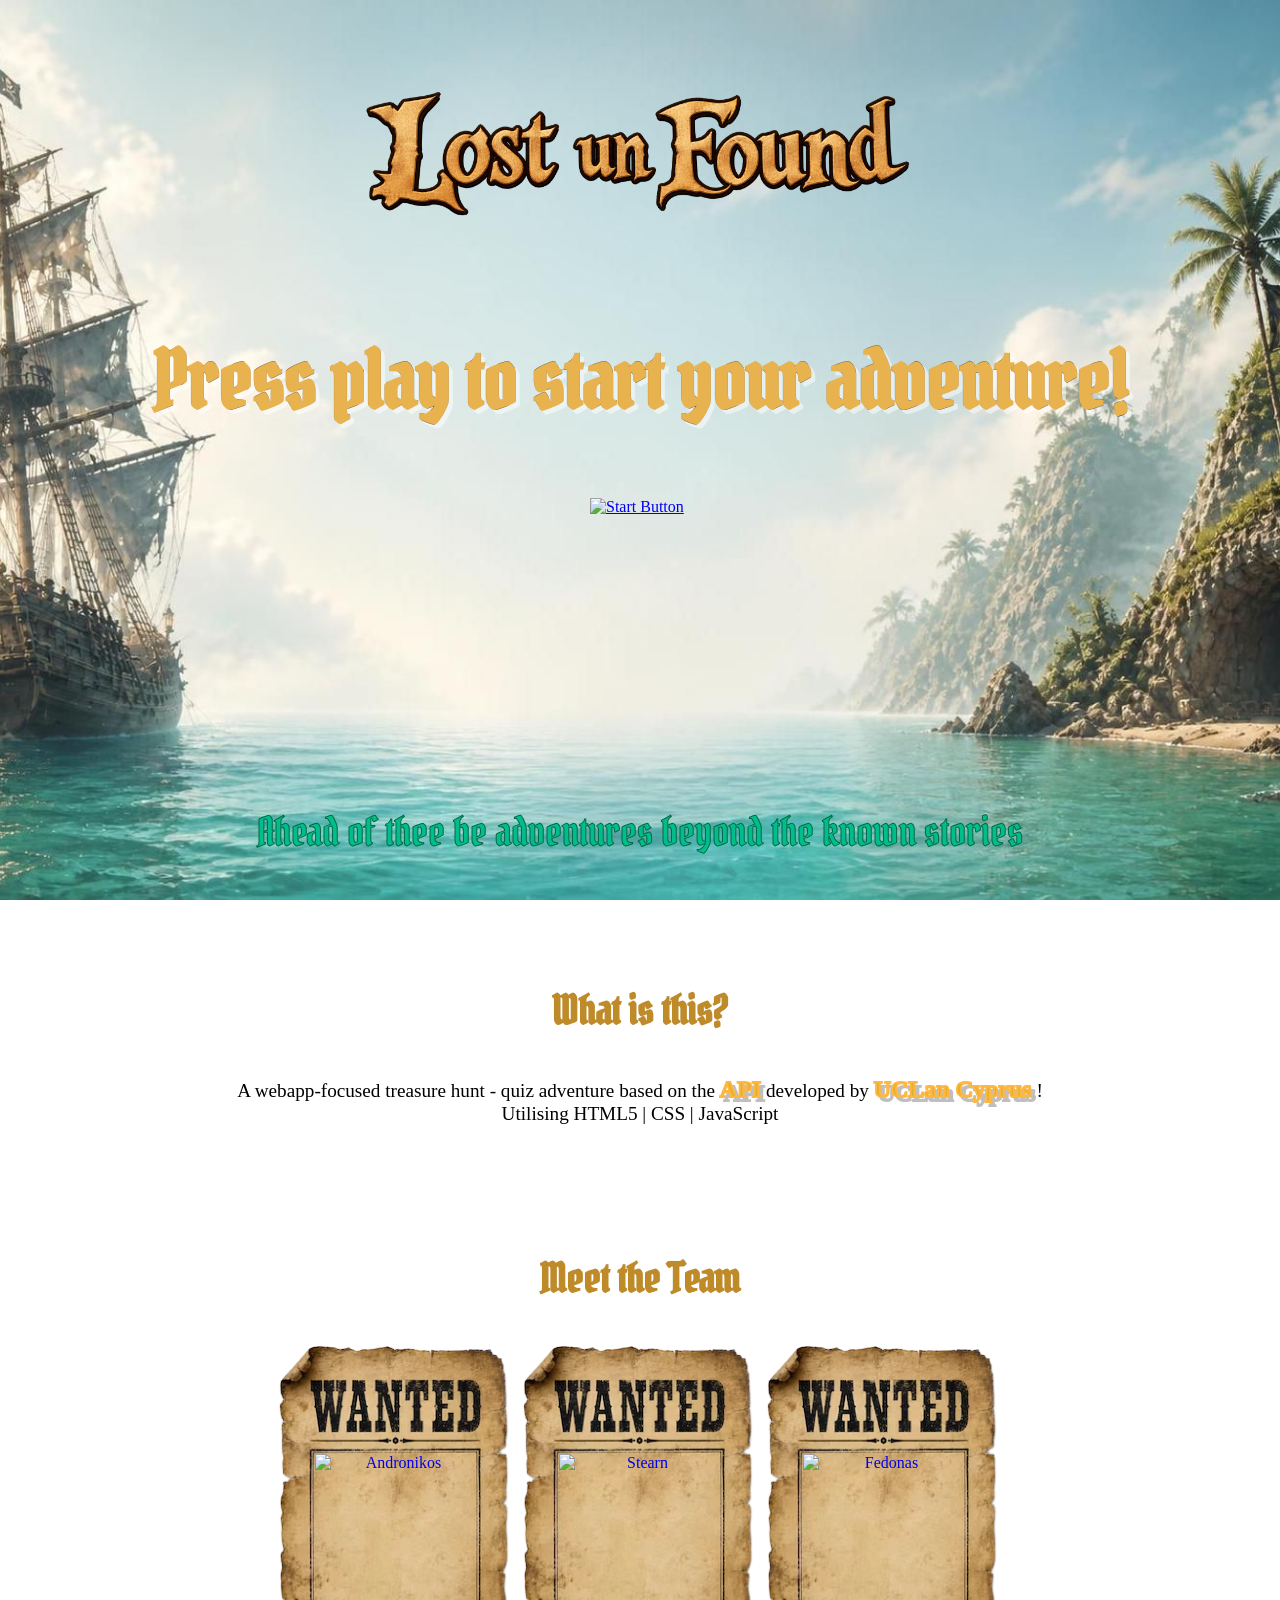
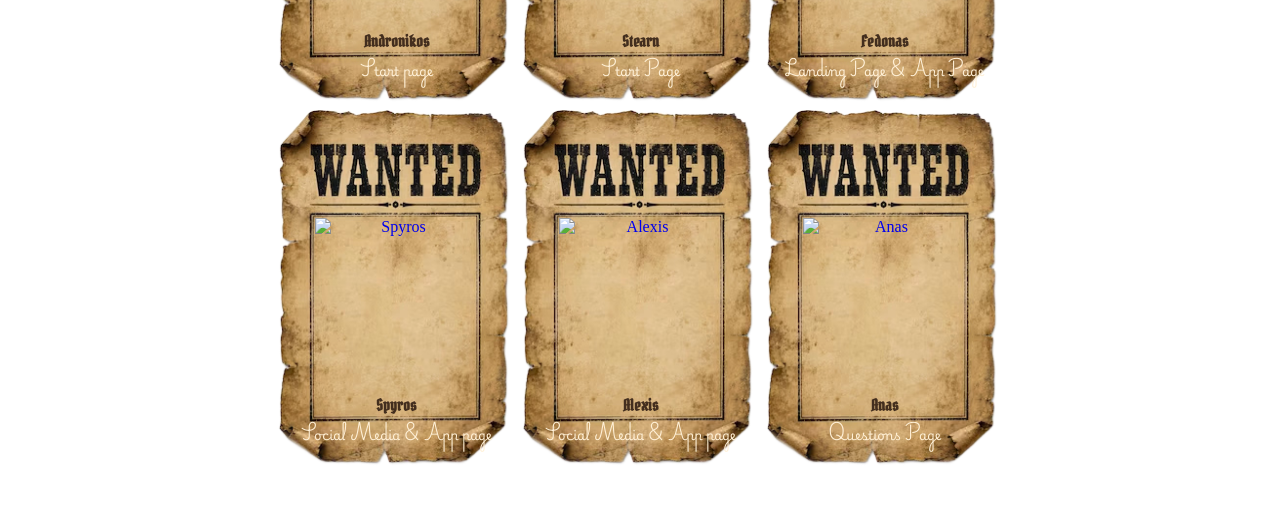
==== commit f81c126c: "Notes Index progression fixed index and app page tab icon not showing Added wanted.png for profiles" ====
--- a/index.html
+++ b/index.html
@@ -1,40 +1,115 @@
 <!DOCTYPE html>
 <html lang="en">
-
 
     <head>
         <meta charset="UTF-8">
         <link rel="stylesheet" href="index_style.css">
         <meta name="viewport" content="width=device-width, initial-scale=1, user-scalable=no" />
         <link href="https://fonts.googleapis.com/css2?family=Pirata+One&display=swap" rel="stylesheet">
+        <link href="https://fonts.googleapis.com/css2?family=Edu+NSW+ACT+Cursive:wght@400..700&display=swap" rel="stylesheet">
+        <link href="https://fonts.googleapis.com/css2?family=Playwrite+FR+Trad:wght@100..400&display=swap" rel="stylesheet">
+
 
         <!-- Tab bar -->
-        <link rel="icon" href="/assets/Icon.ico" type="image/x-icon">
+        <link rel="icon" href="assets/Icon.ico" type="image/x-icon">
         <title>LostUnFound</title>
     </head>
+    <body>
+        <!-- Main Body -->
+        <div class="title-image">
+            <img src="assets/Title.png" alt="Lost un Found"/>
+        </div>
 
-        <body>
+        <h2 class="start-prompt">
+            Press play to start your adventure!
+        </h2>
 
+        <a class="start-button" href="app.html" aria-label="Begin Adventure">
+            <img src="https://cdn-icons-png.flaticon.com/512/1710/1710004.png" alt="Start Button"> <!-- https://www.flaticon.com/free-icon/play-button_1710004?related_id=1709973&origin=search -->
+        </a>
+        <p class="first-normal-text">
+            Ahead of thee be adventures beyond the known stories
+        </p>
 
+        <h3>
+            What is this?
+        </h3>
 
-            <!-- Main Body -->
-            <div class="title-image">
-            <img src="assets/Title.png" alt="Lost un Found"/>
-            </div>
+        <p class="Description">
+            A webapp-focused treasure hunt - quiz adventure based on the
+            <a href="https://codecyprus.org/2024/index_el.htm" class="link">API</a>
+            developed by
+            <a href="https://www.uclancyprus.ac.cy/" class="link">UCLan Cyprus</a> !
 
-            <h2 class="start-prompt">
-                Pick up the map to start your adventure!
-            </h2>
+            <br>
+            Utilising HTML5 | CSS | JavaScript
+        </p>
 
-            <a class="map-button" href="app.html" aria-label="Open map">
-                <img src="https://cdn-icons-png.flaticon.com/512/1355/1355893.png" alt="Map Button">
-            </a>
-            <p class="first-normal-text">
-                Ahead of thee be adventures beyond the known stories
-            </p>
+        <h3>
+            <b> Meet the Team </b>
+        </h3>
 
+        <!--https://stackoverflow.com/questions/28422551/adding-a-background-image-to-a-single-table-cell-->
+        <table class="team-table">
+            <tr>
+                <td class="wanted-card">
+                    <a href="https://github.com/AChatzigeorgiou">
+                        <img class="portrait" src="https://github.com/AChatzigeorgiou.png" alt="Andronikos">
+                    </a>
+                    <div class="details"><b>Andronikos</b>
+                        <br><sub class="role">Start page</sub></div>
+                </td>
 
-        </body>
+                <td class="wanted-card">
+                    <a href="https://github.com/StearnC">
+                        <img class="portrait" src="https://github.com/StearnC.png" alt="Stearn">
+                    </a>
+                    <div class="details"><b>Stearn</b>
+                        <br><sub class="role">Start Page</sub>
+                    </div>
+                </td>
+
+                <td class="wanted-card">
+                    <a href="https://github.com/FedonasMelis">
+                        <img class="portrait" src="https://github.com/FedonasMelis.png" alt="Fedonas">
+                    </a>
+                    <div class="details">
+                        <b>Fedonas</b>
+                        <br><sub class="role">Landing Page <b>&</b> App Page</sub>
+                    </div>
+                </td>
+            </tr>
+            <tr>
+                <td class="wanted-card">
+                    <a href="https://github.com/spyroscon24">
+                        <img class="portrait" src="https://github.com/spyroscon24.png" alt="Spyros">
+                    </a>
+                    <div class="details">
+                        <b>Spyros</b>
+                        <br /><sub class="role">Social Media <b>&</b> App page</sub>
+                    </div>
+                </td>
+                <td class="wanted-card">
+                    <a href="https://github.com/AlexisPavlou">
+                        <img class="portrait" src="https://github.com/AlexisPavlou.png" alt="Alexis">
+                    </a>
+                    <div class="details">
+                        <b>Alexis</b>
+                        <br /><sub class="role">Social Media <b>&</b> App page</sub>
+                    </div>
+                </td>
+                <td class="wanted-card">
+                    <a href="https://github.com/Aahmad725001">
+                        <img class="portrait" src="https://github.com/Aahmad725001.png" alt="Anas">
+                    </a>
+                    <div class="details">
+                        <b>Anas</b>
+                        <br /><sub class="role">Questions Page</sub>
+                    </div>
+                </td>
+            </tr>
+        </table>
+    </body>
 
     <footer>
 
--- a/index_style.css
+++ b/index_style.css
@@ -29,51 +29,123 @@
     height: auto;
     max-inline-size: 50%;
     margin: 0 auto;
-    animation: fade-in 1s ease 0.5s both;
+    animation: fade-in 3.5s ease;
 }
 
 .start-prompt {
-    text-align: center;
-    font-size: 500%;
-    font-family: "Pirata One", serif;
-    -webkit-text-stroke: 0.001em #1a0400;
-    color: #d6963d;
-    /* *** h-offset | v-offset | blur | color*/
-    filter: drop-shadow(4px 4px 0px rgba(500, 500, 500, 0.5));
-    animation: fade-in 2s ease 1.5s both, slide-down 2.5s ease-in-out 1.5s both;
+    animation: fade-in 2s ease 500ms both, slide-down 1500ms ease-in-out 50ms both;
 }
 
-.map-button {
+.start-button {
     display: block;
     width: fit-content;
     margin-inline: auto;
-    animation: fade-in 1s ease 3s both, slide-up 750ms ease-in-out 3s both;
+    animation: fade-in 1s ease 1s both, slide-up 500ms ease-in-out 1s both;
 }
 
-.map-button img {
+.start-button img {
     display: block;
     width: 100px;
     height: 100px;
     object-fit: contain;
     transition: transform 0.2s ease;
-
 }
 
-.map-button:hover img {
+.start-button:hover img {
     transform: scale(1.2);
 }
 
 .first-normal-text {
-    margin-top: 100rem; /*12rem;*/
+    font-size: 250%;
+    margin-top: 13rem;
+    animation: fade-in 2.5s ease 2.5s both;
+    color: #00be8c;
+    -webkit-text-stroke: 1px #006843;
+}
+
+.Description {
+    font-size: 120%;
+    font-weight: 500;
+    font-family: "Edu NSW ACT Cursive", cursive;
+}
+
+.team-table {
+    margin-inline: auto;
+}
+
+.wanted-card {
+    position: relative;
+    width: 240px;
+    height: 360px;
+    margin: 8px;
+    background: url("assets/wanted.png") center / 100% 100% no-repeat;
+    text-align: center;
+    vertical-align: top;
+}
+
+/* https://developer.mozilla.org/en-US/docs/Web/CSS/Reference/Selectors/Descendant_combinator */
+.wanted-card .portrait {
+    position: absolute;
+    left: 40px;
+    top: 108px;
+    width: 161px;
+    height: 176px;
+
+    object-fit: cover; /* https://developer.mozilla.org/en-US/docs/Web/CSS/Reference/Properties/object-fit */
+}
+
+.wanted-card .details {
+    position: absolute;
+    top: 285px;
+    left: 10px;
+    right: 10px;
+
+    font-family: "Pirata One", serif;
+    color: #432e1e;
+}
+
+.wanted-card .details .role{
+    color: #fff0d6;
+    font-size: 80%;
+    font-family: "Playwrite FR Trad", cursive;
+}
+
+/* General */
+h2{
+    text-align: center;
+    font-size: 500%;
+    font-family: "Pirata One", serif;
+    -webkit-text-stroke: 0.001em #1a0400;
+    color: #e8b34f;
+    /* *** h-offset | v-offset | blur | color*/
+    filter: drop-shadow(4px 4px 0px rgba(500, 500, 500, 0.5));
+}
+
+h3{
+    text-align: center;
+    font-size: 250%;
+    font-family: "Pirata One", serif;
+    -webkit-text-stroke: 0.001em #795d34;
+    color: #bf8b28;
+    margin-top: 8rem;
+
 }
 
 p {
     text-align: center;
     font-size: 150%;
     font-family: "Pirata One", serif;
-
 }
 
+.link {
+    font-size: 125%;
+    font-weight: bold;
+    color: #e5af2d;
+    -webkit-text-stroke: 2px #feb740;
+    text-decoration: none;
+    filter: drop-shadow(4px 4px 0px rgba(0, 0, 0, 0.25));
+}
+/* #ffb714 #ffd99a*/
 /*  Mobile  */
 @media (max-width: 600px) {
     body {
